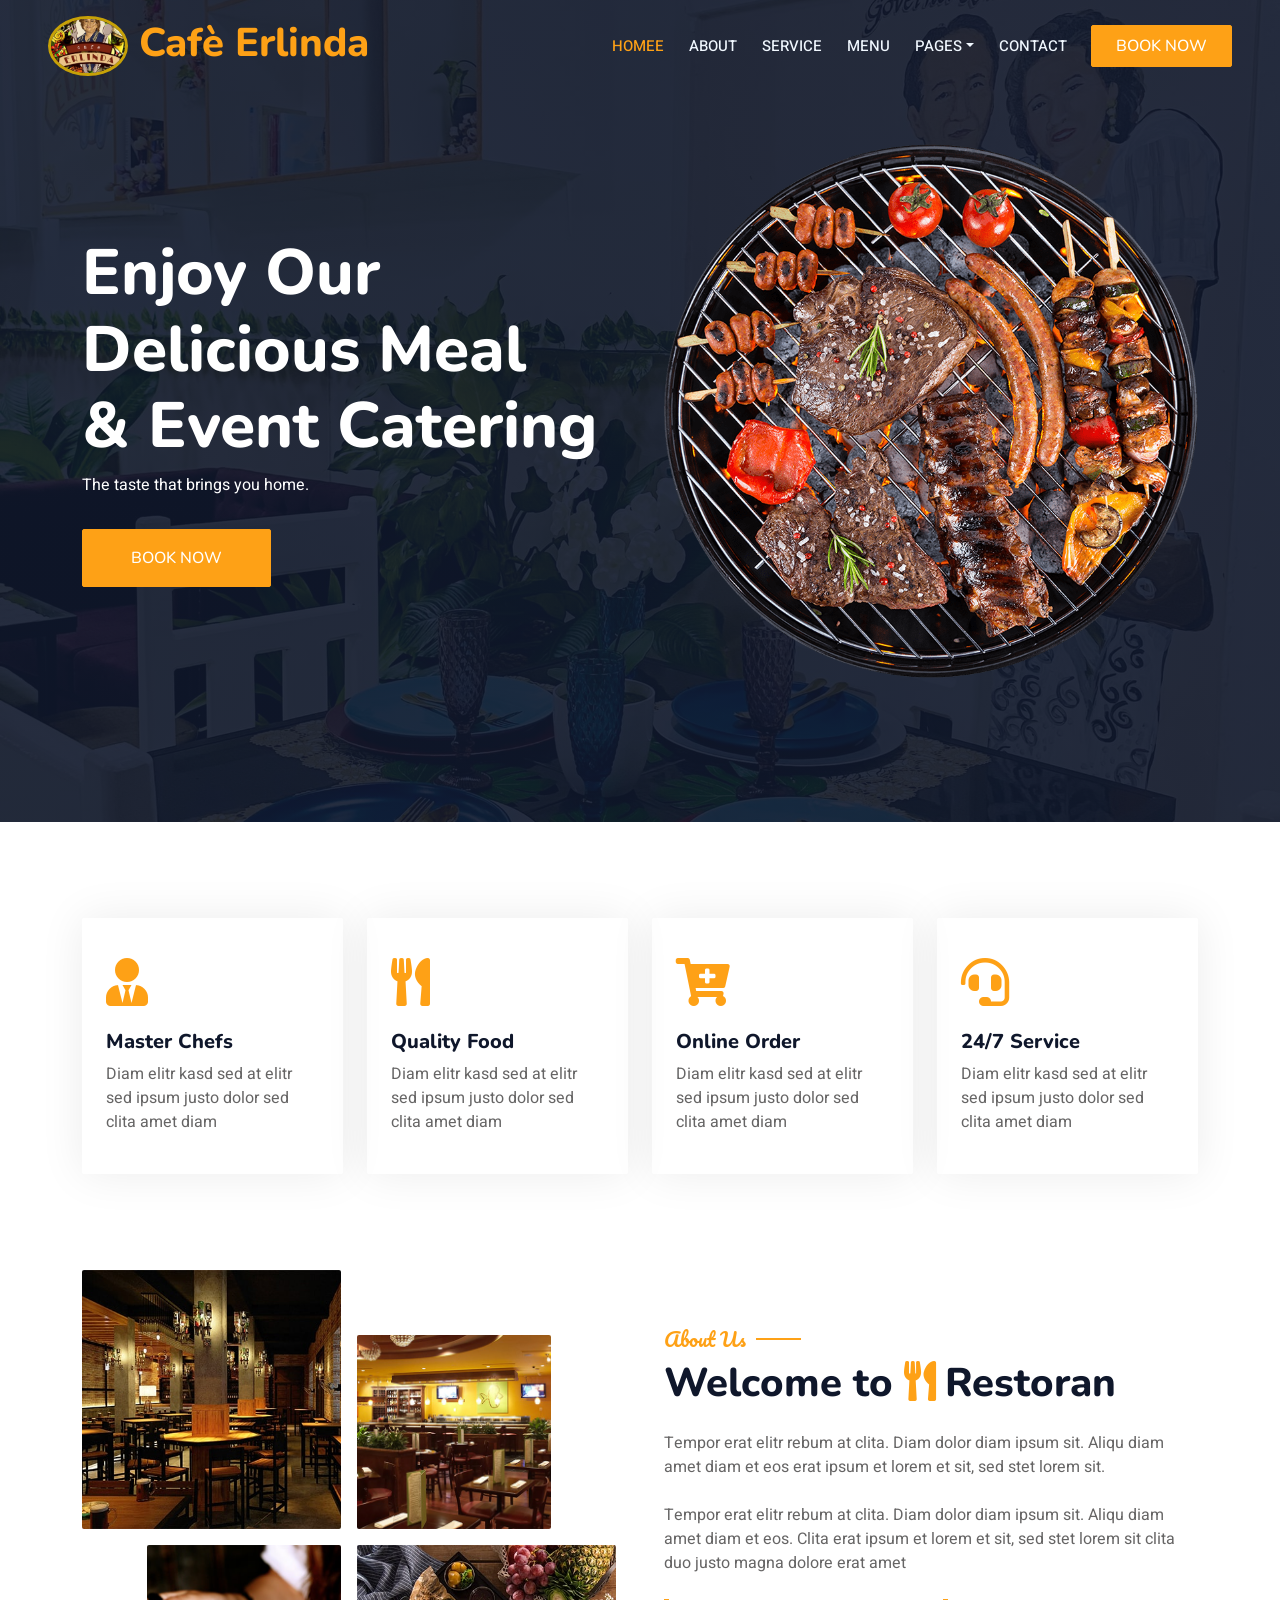
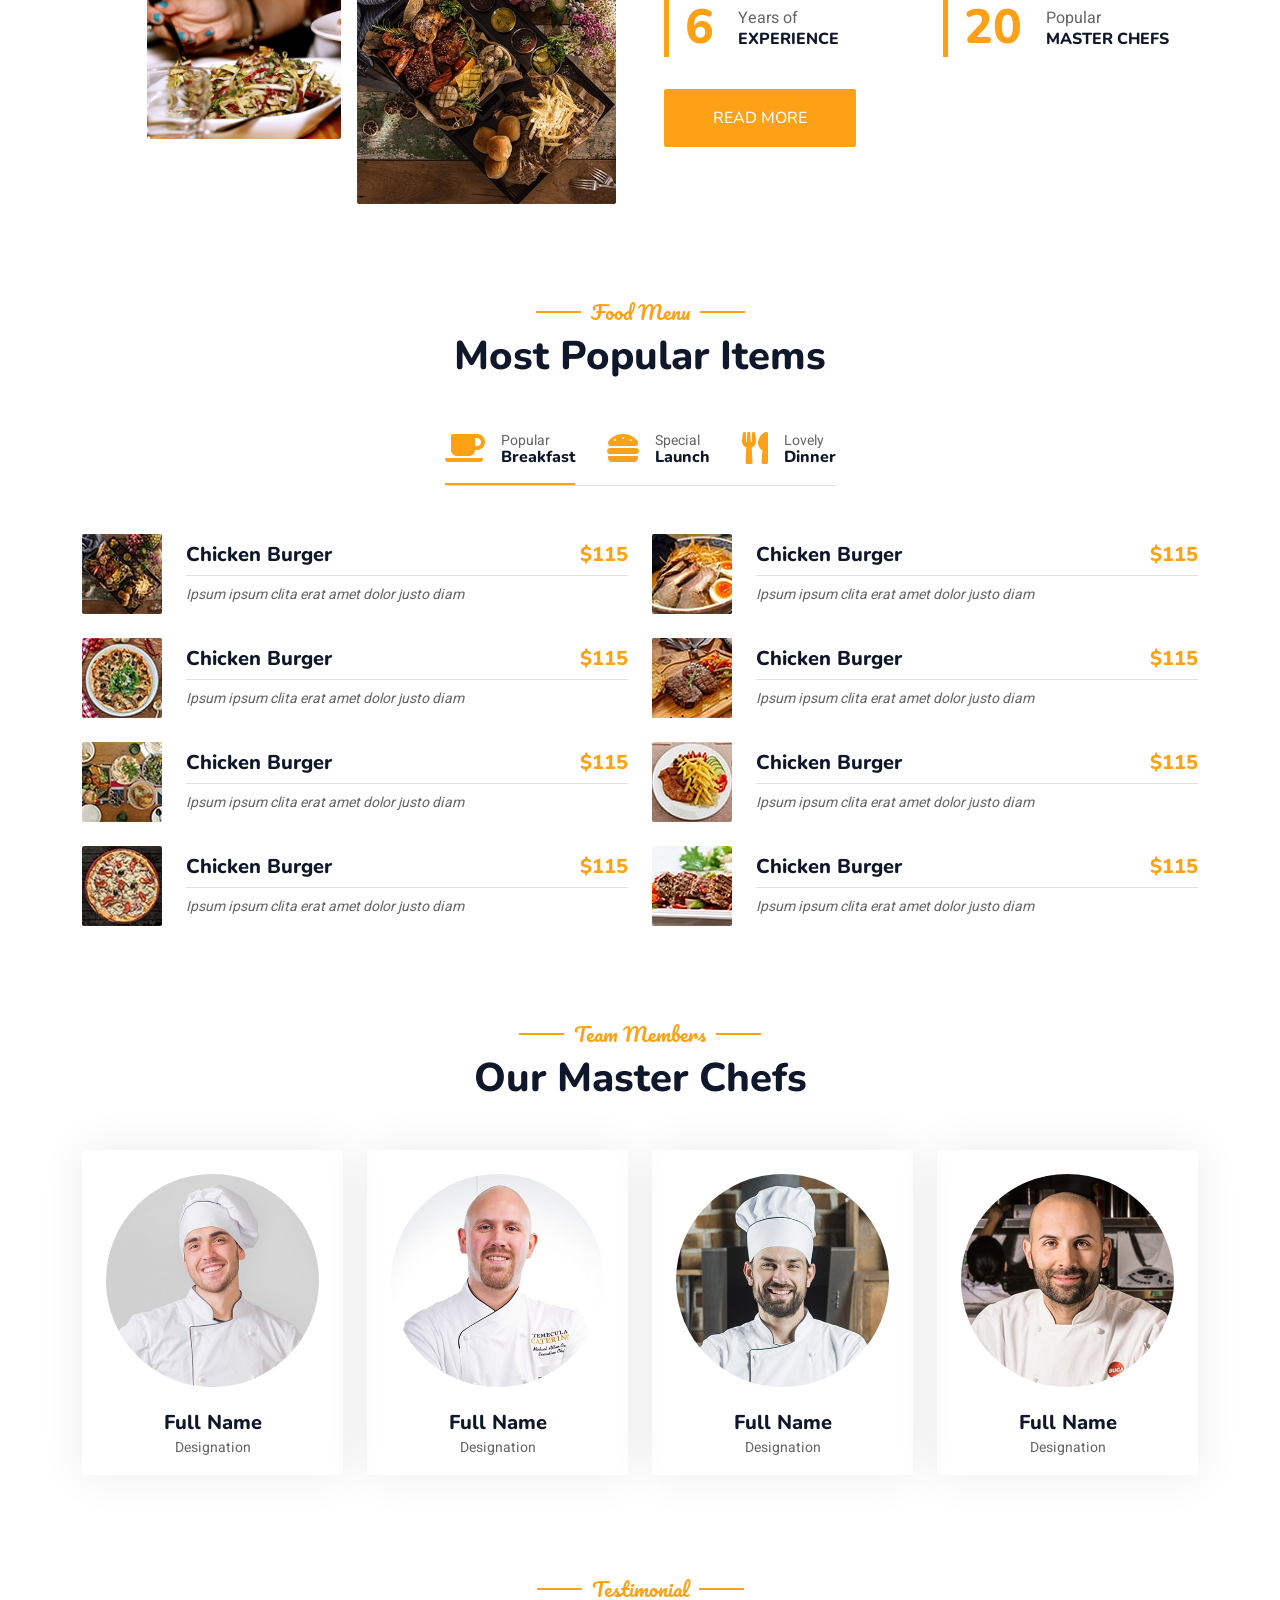
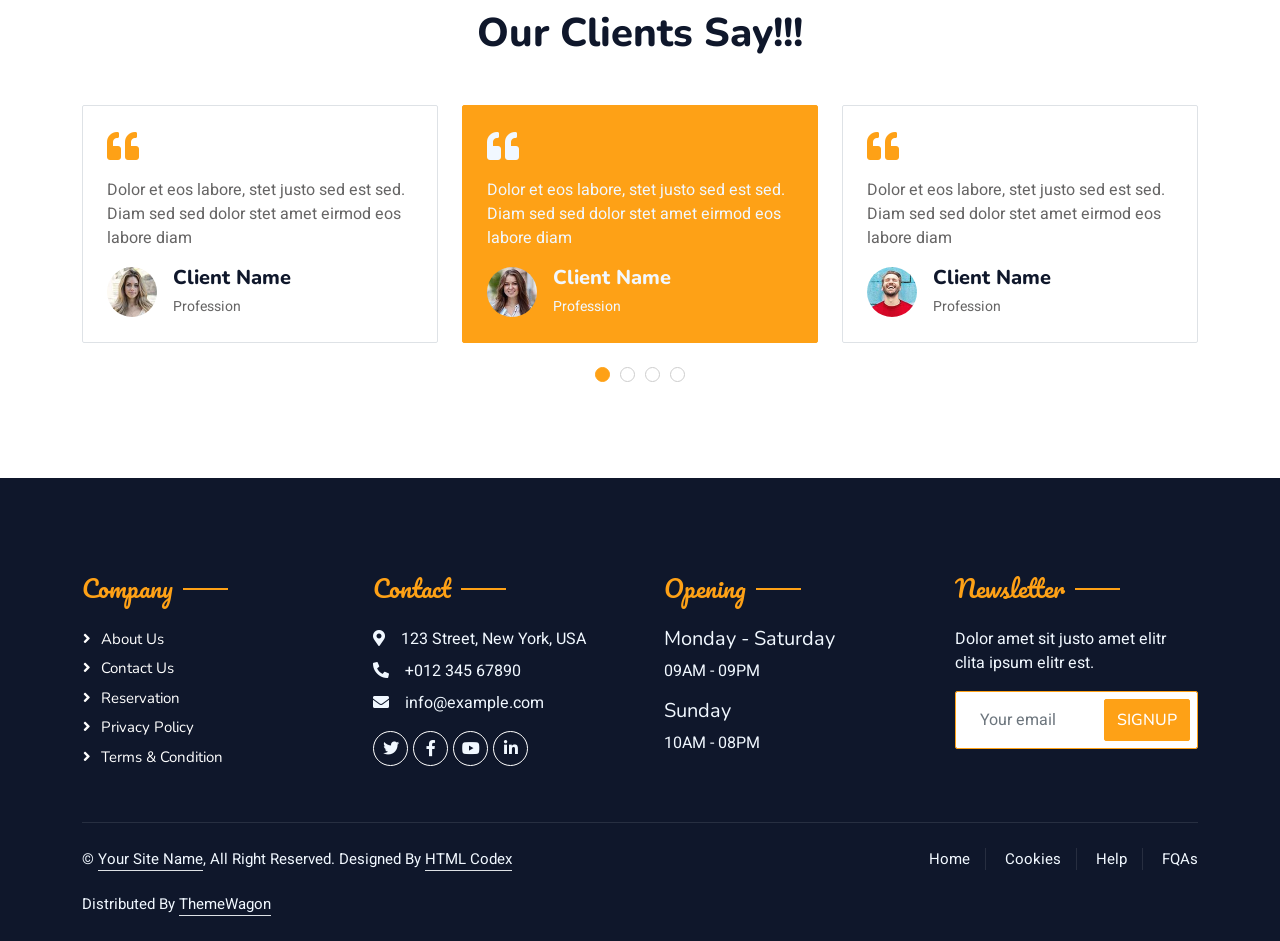
==== index.html @ 5788ca5b "Add files via upload" ====
<!DOCTYPE html>
<html lang="en">

<head>
    <meta charset="utf-8">
    <title>Restoran - Bootstrap Restaurant Template</title>
    <meta content="width=device-width, initial-scale=1.0" name="viewport">
    <meta content="" name="keywords">
    <meta content="" name="description">

    <!-- Favicon -->
    <link href="img/favicon.ico" rel="icon">

    <!-- Google Web Fonts -->
    <link rel="preconnect" href="https://fonts.googleapis.com">
    <link rel="preconnect" href="https://fonts.gstatic.com" crossorigin>
    <link href="https://fonts.googleapis.com/css2?family=Heebo:wght@400;500;600&family=Nunito:wght@600;700;800&family=Pacifico&display=swap" rel="stylesheet">

    <!-- Icon Font Stylesheet -->
    <link href="https://cdnjs.cloudflare.com/ajax/libs/font-awesome/5.10.0/css/all.min.css" rel="stylesheet">
    <link href="https://cdn.jsdelivr.net/npm/bootstrap-icons@1.4.1/font/bootstrap-icons.css" rel="stylesheet">

    <!-- Libraries Stylesheet -->
    <link href="lib/animate/animate.min.css" rel="stylesheet">
    <link href="lib/owlcarousel/assets/owl.carousel.min.css" rel="stylesheet">
    <link href="lib/tempusdominus/css/tempusdominus-bootstrap-4.min.css" rel="stylesheet" />

    <!-- Customized Bootstrap Stylesheet -->
    <link href="css/bootstrap.min.css" rel="stylesheet">

    <!-- Template Stylesheet -->
    <link href="css/style.css" rel="stylesheet">
</head>

<body>
    <div class="container-xxl bg-white p-0">
        <!-- Spinner Start -->
        <div id="spinner" class="show bg-white position-fixed translate-middle w-100 vh-100 top-50 start-50 d-flex align-items-center justify-content-center">
            <div class="spinner-border text-primary" style="width: 3rem; height: 3rem;" role="status">
                <span class="sr-only">Loading...</span>
            </div>
        </div>
        <!-- Spinner End -->


        <!-- Navbar & Hero Start -->
        <div class="container-xxl position-relative p-0">
            <nav class="navbar navbar-expand-lg navbar-dark bg-dark px-4 px-lg-5 py-3 py-lg-0">
                <a href="" class="navbar-brand p-0">
                  
                    <h1 class="text-primary m-0"><img src="img/cafe.jpg" alt="Logo" class="logoerlinda"> </i>Cafè Erlinda</h1>
                 
                </a>
                <button class="navbar-toggler" type="button" data-bs-toggle="collapse" data-bs-target="#navbarCollapse">
                    <span class="fa fa-bars"></span>
                </button>
                <div class="collapse navbar-collapse" id="navbarCollapse">
                    <div class="navbar-nav ms-auto py-0 pe-4">
                        <a href="index.html" class="nav-item nav-link active">Homee</a>
                        <a href="about.html" class="nav-item nav-link">About</a>
                        <a href="service.html" class="nav-item nav-link">Service</a>
                        <a href="menu.html" class="nav-item nav-link">Menu</a>
                        <div class="nav-item dropdown">
                            <a href="#" class="nav-link dropdown-toggle" data-bs-toggle="dropdown">Pages</a>
                            <div class="dropdown-menu m-0">
                                <a href="booking.html" class="dropdown-item">Booking</a>
                                <a href="team.html" class="dropdown-item">Our Team</a>
                                <a href="testimonial.html" class="dropdown-item">Testimonial</a>
                            </div>
                        </div>
                        <a href="contact.html" class="nav-item nav-link">Contact</a>
                    </div>
                    <a href="booking.html" class="btn btn-primary py-2 px-4">Book Now</a>
                </div>
            </nav>

            <div class="container-xxl py-5 bg-dark hero-header mb-5">
                <div class="container my-5 py-5">
                    <div class="row align-items-center g-5">
                        <div class="col-lg-6 text-center text-lg-start">
                            <h1 class="display-3 text-white animated slideInLeft">Enjoy Our<br>Delicious Meal<br>& Event Catering</h1>
                            <p class="text-white animated slideInLeft mb-4 pb-2">The taste that brings you home.</p>
                            <a href="booking.html" class="btn btn-primary py-sm-3 px-sm-5 me-3 animated slideInLeft">Book Now</a>
                        </div>
                        <div class="col-lg-6 text-center text-lg-end overflow-hidden">
                            <img class="img-fluid" src="img/hero.png" alt="">
                        </div>
                    </div>
                </div>
            </div>
        </div>
        <!-- Navbar & Hero End -->


        <!-- Service Start -->
        <div class="container-xxl py-5">
            <div class="container">
                <div class="row g-4">
                    <div class="col-lg-3 col-sm-6 wow fadeInUp" data-wow-delay="0.1s">
                        <div class="service-item rounded pt-3">
                            <div class="p-4">
                                <i class="fa fa-3x fa-user-tie text-primary mb-4"></i>
                                <h5>Master Chefs</h5>
                                <p>Diam elitr kasd sed at elitr sed ipsum justo dolor sed clita amet diam</p>
                            </div>
                        </div>
                    </div>
                    <div class="col-lg-3 col-sm-6 wow fadeInUp" data-wow-delay="0.3s">
                        <div class="service-item rounded pt-3">
                            <div class="p-4">
                                <i class="fa fa-3x fa-utensils text-primary mb-4"></i>
                                <h5>Quality Food</h5>
                                <p>Diam elitr kasd sed at elitr sed ipsum justo dolor sed clita amet diam</p>
                            </div>
                        </div>
                    </div>
                    <div class="col-lg-3 col-sm-6 wow fadeInUp" data-wow-delay="0.5s">
                        <div class="service-item rounded pt-3">
                            <div class="p-4">
                                <i class="fa fa-3x fa-cart-plus text-primary mb-4"></i>
                                <h5>Online Order</h5>
                                <p>Diam elitr kasd sed at elitr sed ipsum justo dolor sed clita amet diam</p>
                            </div>
                        </div>
                    </div>
                    <div class="col-lg-3 col-sm-6 wow fadeInUp" data-wow-delay="0.7s">
                        <div class="service-item rounded pt-3">
                            <div class="p-4">
                                <i class="fa fa-3x fa-headset text-primary mb-4"></i>
                                <h5>24/7 Service</h5>
                                <p>Diam elitr kasd sed at elitr sed ipsum justo dolor sed clita amet diam</p>
                            </div>
                        </div>
                    </div>
                </div>
            </div>
        </div>
        <!-- Service End -->


        <!-- About Start -->
        <div class="container-xxl py-5">
            <div class="container">
                <div class="row g-5 align-items-center">
                    <div class="col-lg-6">
                        <div class="row g-3">
                            <div class="col-6 text-start">
                                <img class="img-fluid rounded w-100 wow zoomIn" data-wow-delay="0.1s" src="img/about-1.jpg">
                            </div>
                            <div class="col-6 text-start">
                                <img class="img-fluid rounded w-75 wow zoomIn" data-wow-delay="0.3s" src="img/about-2.jpg" style="margin-top: 25%;">
                            </div>
                            <div class="col-6 text-end">
                                <img class="img-fluid rounded w-75 wow zoomIn" data-wow-delay="0.5s" src="img/about-3.jpg">
                            </div>
                            <div class="col-6 text-end">
                                <img class="img-fluid rounded w-100 wow zoomIn" data-wow-delay="0.7s" src="img/about-4.jpg">
                            </div>
                        </div>
                    </div>
                    <div class="col-lg-6">
                        <h5 class="section-title ff-secondary text-start text-primary fw-normal">About Us</h5>
                        <h1 class="mb-4">Welcome to <i class="fa fa-utensils text-primary me-2"></i>Restoran</h1>
                        <p class="mb-4">Tempor erat elitr rebum at clita. Diam dolor diam ipsum sit. Aliqu diam amet diam et eos erat ipsum et lorem et sit, sed stet lorem sit.</p>
                        <p class="mb-4">Tempor erat elitr rebum at clita. Diam dolor diam ipsum sit. Aliqu diam amet diam et eos. Clita erat ipsum et lorem et sit, sed stet lorem sit clita duo justo magna dolore erat amet</p>
                        <div class="row g-4 mb-4">
                            <div class="col-sm-6">
                                <div class="d-flex align-items-center border-start border-5 border-primary px-3">
                                    <h1 class="flex-shrink-0 display-5 text-primary mb-0" data-toggle="counter-up">15</h1>
                                    <div class="ps-4">
                                        <p class="mb-0">Years of</p>
                                        <h6 class="text-uppercase mb-0">Experience</h6>
                                    </div>
                                </div>
                            </div>
                            <div class="col-sm-6">
                                <div class="d-flex align-items-center border-start border-5 border-primary px-3">
                                    <h1 class="flex-shrink-0 display-5 text-primary mb-0" data-toggle="counter-up">50</h1>
                                    <div class="ps-4">
                                        <p class="mb-0">Popular</p>
                                        <h6 class="text-uppercase mb-0">Master Chefs</h6>
                                    </div>
                                </div>
                            </div>
                        </div>
                        <a class="btn btn-primary py-3 px-5 mt-2" href="">Read More</a>
                    </div>
                </div>
            </div>
        </div>
        <!-- About End -->


        <!-- Menu Start -->
        <div class="container-xxl py-5">
            <div class="container">
                <div class="text-center wow fadeInUp" data-wow-delay="0.1s">
                    <h5 class="section-title ff-secondary text-center text-primary fw-normal">Food Menu</h5>
                    <h1 class="mb-5">Most Popular Items</h1>
                </div>
                <div class="tab-class text-center wow fadeInUp" data-wow-delay="0.1s">
                    <ul class="nav nav-pills d-inline-flex justify-content-center border-bottom mb-5">
                        <li class="nav-item">
                            <a class="d-flex align-items-center text-start mx-3 ms-0 pb-3 active" data-bs-toggle="pill" href="#tab-1">
                                <i class="fa fa-coffee fa-2x text-primary"></i>
                                <div class="ps-3">
                                    <small class="text-body">Popular</small>
                                    <h6 class="mt-n1 mb-0">Breakfast</h6>
                                </div>
                            </a>
                        </li>
                        <li class="nav-item">
                            <a class="d-flex align-items-center text-start mx-3 pb-3" data-bs-toggle="pill" href="#tab-2">
                                <i class="fa fa-hamburger fa-2x text-primary"></i>
                                <div class="ps-3">
                                    <small class="text-body">Special</small>
                                    <h6 class="mt-n1 mb-0">Launch</h6>
                                </div>
                            </a>
                        </li>
                        <li class="nav-item">
                            <a class="d-flex align-items-center text-start mx-3 me-0 pb-3" data-bs-toggle="pill" href="#tab-3">
                                <i class="fa fa-utensils fa-2x text-primary"></i>
                                <div class="ps-3">
                                    <small class="text-body">Lovely</small>
                                    <h6 class="mt-n1 mb-0">Dinner</h6>
                                </div>
                            </a>
                        </li>
                    </ul>
                    <div class="tab-content">
                        <div id="tab-1" class="tab-pane fade show p-0 active">
                            <div class="row g-4">
                                <div class="col-lg-6">
                                    <div class="d-flex align-items-center">
                                        <img class="flex-shrink-0 img-fluid rounded" src="img/menu-1.jpg" alt="" style="width: 80px;">
                                        <div class="w-100 d-flex flex-column text-start ps-4">
                                            <h5 class="d-flex justify-content-between border-bottom pb-2">
                                                <span>Chicken Burger</span>
                                                <span class="text-primary">$115</span>
                                            </h5>
                                            <small class="fst-italic">Ipsum ipsum clita erat amet dolor justo diam</small>
                                        </div>
                                    </div>
                                </div>
                                <div class="col-lg-6">
                                    <div class="d-flex align-items-center">
                                        <img class="flex-shrink-0 img-fluid rounded" src="img/menu-2.jpg" alt="" style="width: 80px;">
                                        <div class="w-100 d-flex flex-column text-start ps-4">
                                            <h5 class="d-flex justify-content-between border-bottom pb-2">
                                                <span>Chicken Burger</span>
                                                <span class="text-primary">$115</span>
                                            </h5>
                                            <small class="fst-italic">Ipsum ipsum clita erat amet dolor justo diam</small>
                                        </div>
                                    </div>
                                </div>
                                <div class="col-lg-6">
                                    <div class="d-flex align-items-center">
                                        <img class="flex-shrink-0 img-fluid rounded" src="img/menu-3.jpg" alt="" style="width: 80px;">
                                        <div class="w-100 d-flex flex-column text-start ps-4">
                                            <h5 class="d-flex justify-content-between border-bottom pb-2">
                                                <span>Chicken Burger</span>
                                                <span class="text-primary">$115</span>
                                            </h5>
                                            <small class="fst-italic">Ipsum ipsum clita erat amet dolor justo diam</small>
                                        </div>
                                    </div>
                                </div>
                                <div class="col-lg-6">
                                    <div class="d-flex align-items-center">
                                        <img class="flex-shrink-0 img-fluid rounded" src="img/menu-4.jpg" alt="" style="width: 80px;">
                                        <div class="w-100 d-flex flex-column text-start ps-4">
                                            <h5 class="d-flex justify-content-between border-bottom pb-2">
                                                <span>Chicken Burger</span>
                                                <span class="text-primary">$115</span>
                                            </h5>
                                            <small class="fst-italic">Ipsum ipsum clita erat amet dolor justo diam</small>
                                        </div>
                                    </div>
                                </div>
                                <div class="col-lg-6">
                                    <div class="d-flex align-items-center">
                                        <img class="flex-shrink-0 img-fluid rounded" src="img/menu-5.jpg" alt="" style="width: 80px;">
                                        <div class="w-100 d-flex flex-column text-start ps-4">
                                            <h5 class="d-flex justify-content-between border-bottom pb-2">
                                                <span>Chicken Burger</span>
                                                <span class="text-primary">$115</span>
                                            </h5>
                                            <small class="fst-italic">Ipsum ipsum clita erat amet dolor justo diam</small>
                                        </div>
                                    </div>
                                </div>
                                <div class="col-lg-6">
                                    <div class="d-flex align-items-center">
                                        <img class="flex-shrink-0 img-fluid rounded" src="img/menu-6.jpg" alt="" style="width: 80px;">
                                        <div class="w-100 d-flex flex-column text-start ps-4">
                                            <h5 class="d-flex justify-content-between border-bottom pb-2">
                                                <span>Chicken Burger</span>
                                                <span class="text-primary">$115</span>
                                            </h5>
                                            <small class="fst-italic">Ipsum ipsum clita erat amet dolor justo diam</small>
                                        </div>
                                    </div>
                                </div>
                                <div class="col-lg-6">
                                    <div class="d-flex align-items-center">
                                        <img class="flex-shrink-0 img-fluid rounded" src="img/menu-7.jpg" alt="" style="width: 80px;">
                                        <div class="w-100 d-flex flex-column text-start ps-4">
                                            <h5 class="d-flex justify-content-between border-bottom pb-2">
                                                <span>Chicken Burger</span>
                                                <span class="text-primary">$115</span>
                                            </h5>
                                            <small class="fst-italic">Ipsum ipsum clita erat amet dolor justo diam</small>
                                        </div>
                                    </div>
                                </div>
                                <div class="col-lg-6">
                                    <div class="d-flex align-items-center">
                                        <img class="flex-shrink-0 img-fluid rounded" src="img/menu-8.jpg" alt="" style="width: 80px;">
                                        <div class="w-100 d-flex flex-column text-start ps-4">
                                            <h5 class="d-flex justify-content-between border-bottom pb-2">
                                                <span>Chicken Burger</span>
                                                <span class="text-primary">$115</span>
                                            </h5>
                                            <small class="fst-italic">Ipsum ipsum clita erat amet dolor justo diam</small>
                                        </div>
                                    </div>
                                </div>
                            </div>
                        </div>
                        <div id="tab-2" class="tab-pane fade show p-0">
                            <div class="row g-4">
                                <div class="col-lg-6">
                                    <div class="d-flex align-items-center">
                                        <img class="flex-shrink-0 img-fluid rounded" src="img/menu-1.jpg" alt="" style="width: 80px;">
                                        <div class="w-100 d-flex flex-column text-start ps-4">
                                            <h5 class="d-flex justify-content-between border-bottom pb-2">
                                                <span>Chicken Burger</span>
                                                <span class="text-primary">$115</span>
                                            </h5>
                                            <small class="fst-italic">Ipsum ipsum clita erat amet dolor justo diam</small>
                                        </div>
                                    </div>
                                </div>
                                <div class="col-lg-6">
                                    <div class="d-flex align-items-center">
                                        <img class="flex-shrink-0 img-fluid rounded" src="img/menu-2.jpg" alt="" style="width: 80px;">
                                        <div class="w-100 d-flex flex-column text-start ps-4">
                                            <h5 class="d-flex justify-content-between border-bottom pb-2">
                                                <span>Chicken Burger</span>
                                                <span class="text-primary">$115</span>
                                            </h5>
                                            <small class="fst-italic">Ipsum ipsum clita erat amet dolor justo diam</small>
                                        </div>
                                    </div>
                                </div>
                                <div class="col-lg-6">
                                    <div class="d-flex align-items-center">
                                        <img class="flex-shrink-0 img-fluid rounded" src="img/menu-3.jpg" alt="" style="width: 80px;">
                                        <div class="w-100 d-flex flex-column text-start ps-4">
                                            <h5 class="d-flex justify-content-between border-bottom pb-2">
                                                <span>Chicken Burger</span>
                                                <span class="text-primary">$115</span>
                                            </h5>
                                            <small class="fst-italic">Ipsum ipsum clita erat amet dolor justo diam</small>
                                        </div>
                                    </div>
                                </div>
                                <div class="col-lg-6">
                                    <div class="d-flex align-items-center">
                                        <img class="flex-shrink-0 img-fluid rounded" src="img/menu-4.jpg" alt="" style="width: 80px;">
                                        <div class="w-100 d-flex flex-column text-start ps-4">
                                            <h5 class="d-flex justify-content-between border-bottom pb-2">
                                                <span>Chicken Burger</span>
                                                <span class="text-primary">$115</span>
                                            </h5>
                                            <small class="fst-italic">Ipsum ipsum clita erat amet dolor justo diam</small>
                                        </div>
                                    </div>
                                </div>
                                <div class="col-lg-6">
                                    <div class="d-flex align-items-center">
                                        <img class="flex-shrink-0 img-fluid rounded" src="img/menu-5.jpg" alt="" style="width: 80px;">
                                        <div class="w-100 d-flex flex-column text-start ps-4">
                                            <h5 class="d-flex justify-content-between border-bottom pb-2">
                                                <span>Chicken Burger</span>
                                                <span class="text-primary">$115</span>
                                            </h5>
                                            <small class="fst-italic">Ipsum ipsum clita erat amet dolor justo diam</small>
                                        </div>
                                    </div>
                                </div>
                                <div class="col-lg-6">
                                    <div class="d-flex align-items-center">
                                        <img class="flex-shrink-0 img-fluid rounded" src="img/menu-6.jpg" alt="" style="width: 80px;">
                                        <div class="w-100 d-flex flex-column text-start ps-4">
                                            <h5 class="d-flex justify-content-between border-bottom pb-2">
                                                <span>Chicken Burger</span>
                                                <span class="text-primary">$115</span>
                                            </h5>
                                            <small class="fst-italic">Ipsum ipsum clita erat amet dolor justo diam</small>
                                        </div>
                                    </div>
                                </div>
                                <div class="col-lg-6">
                                    <div class="d-flex align-items-center">
                                        <img class="flex-shrink-0 img-fluid rounded" src="img/menu-7.jpg" alt="" style="width: 80px;">
                                        <div class="w-100 d-flex flex-column text-start ps-4">
                                            <h5 class="d-flex justify-content-between border-bottom pb-2">
                                                <span>Chicken Burger</span>
                                                <span class="text-primary">$115</span>
                                            </h5>
                                            <small class="fst-italic">Ipsum ipsum clita erat amet dolor justo diam</small>
                                        </div>
                                    </div>
                                </div>
                                <div class="col-lg-6">
                                    <div class="d-flex align-items-center">
                                        <img class="flex-shrink-0 img-fluid rounded" src="img/menu-8.jpg" alt="" style="width: 80px;">
                                        <div class="w-100 d-flex flex-column text-start ps-4">
                                            <h5 class="d-flex justify-content-between border-bottom pb-2">
                                                <span>Chicken Burger</span>
                                                <span class="text-primary">$115</span>
                                            </h5>
                                            <small class="fst-italic">Ipsum ipsum clita erat amet dolor justo diam</small>
                                        </div>
                                    </div>
                                </div>
                            </div>
                        </div>
                        <div id="tab-3" class="tab-pane fade show p-0">
                            <div class="row g-4">
                                <div class="col-lg-6">
                                    <div class="d-flex align-items-center">
                                        <img class="flex-shrink-0 img-fluid rounded" src="img/menu-1.jpg" alt="" style="width: 80px;">
                                        <div class="w-100 d-flex flex-column text-start ps-4">
                                            <h5 class="d-flex justify-content-between border-bottom pb-2">
                                                <span>Chicken Burger</span>
                                                <span class="text-primary">$115</span>
                                            </h5>
                                            <small class="fst-italic">Ipsum ipsum clita erat amet dolor justo diam</small>
                                        </div>
                                    </div>
                                </div>
                                <div class="col-lg-6">
                                    <div class="d-flex align-items-center">
                                        <img class="flex-shrink-0 img-fluid rounded" src="img/menu-2.jpg" alt="" style="width: 80px;">
                                        <div class="w-100 d-flex flex-column text-start ps-4">
                                            <h5 class="d-flex justify-content-between border-bottom pb-2">
                                                <span>Chicken Burger</span>
                                                <span class="text-primary">$115</span>
                                            </h5>
                                            <small class="fst-italic">Ipsum ipsum clita erat amet dolor justo diam</small>
                                        </div>
                                    </div>
                                </div>
                                <div class="col-lg-6">
                                    <div class="d-flex align-items-center">
                                        <img class="flex-shrink-0 img-fluid rounded" src="img/menu-3.jpg" alt="" style="width: 80px;">
                                        <div class="w-100 d-flex flex-column text-start ps-4">
                                            <h5 class="d-flex justify-content-between border-bottom pb-2">
                                                <span>Chicken Burger</span>
                                                <span class="text-primary">$115</span>
                                            </h5>
                                            <small class="fst-italic">Ipsum ipsum clita erat amet dolor justo diam</small>
                                        </div>
                                    </div>
                                </div>
                                <div class="col-lg-6">
                                    <div class="d-flex align-items-center">
                                        <img class="flex-shrink-0 img-fluid rounded" src="img/menu-4.jpg" alt="" style="width: 80px;">
                                        <div class="w-100 d-flex flex-column text-start ps-4">
                                            <h5 class="d-flex justify-content-between border-bottom pb-2">
                                                <span>Chicken Burger</span>
                                                <span class="text-primary">$115</span>
                                            </h5>
                                            <small class="fst-italic">Ipsum ipsum clita erat amet dolor justo diam</small>
                                        </div>
                                    </div>
                                </div>
                                <div class="col-lg-6">
                                    <div class="d-flex align-items-center">
                                        <img class="flex-shrink-0 img-fluid rounded" src="img/menu-5.jpg" alt="" style="width: 80px;">
                                        <div class="w-100 d-flex flex-column text-start ps-4">
                                            <h5 class="d-flex justify-content-between border-bottom pb-2">
                                                <span>Chicken Burger</span>
                                                <span class="text-primary">$115</span>
                                            </h5>
                                            <small class="fst-italic">Ipsum ipsum clita erat amet dolor justo diam</small>
                                        </div>
                                    </div>
                                </div>
                                <div class="col-lg-6">
                                    <div class="d-flex align-items-center">
                                        <img class="flex-shrink-0 img-fluid rounded" src="img/menu-6.jpg" alt="" style="width: 80px;">
                                        <div class="w-100 d-flex flex-column text-start ps-4">
                                            <h5 class="d-flex justify-content-between border-bottom pb-2">
                                                <span>Chicken Burger</span>
                                                <span class="text-primary">$115</span>
                                            </h5>
                                            <small class="fst-italic">Ipsum ipsum clita erat amet dolor justo diam</small>
                                        </div>
                                    </div>
                                </div>
                                <div class="col-lg-6">
                                    <div class="d-flex align-items-center">
                                        <img class="flex-shrink-0 img-fluid rounded" src="img/menu-7.jpg" alt="" style="width: 80px;">
                                        <div class="w-100 d-flex flex-column text-start ps-4">
                                            <h5 class="d-flex justify-content-between border-bottom pb-2">
                                                <span>Chicken Burger</span>
                                                <span class="text-primary">$115</span>
                                            </h5>
                                            <small class="fst-italic">Ipsum ipsum clita erat amet dolor justo diam</small>
                                        </div>
                                    </div>
                                </div>
                                <div class="col-lg-6">
                                    <div class="d-flex align-items-center">
                                        <img class="flex-shrink-0 img-fluid rounded" src="img/menu-8.jpg" alt="" style="width: 80px;">
                                        <div class="w-100 d-flex flex-column text-start ps-4">
                                            <h5 class="d-flex justify-content-between border-bottom pb-2">
                                                <span>Chicken Burger</span>
                                                <span class="text-primary">$115</span>
                                            </h5>
                                            <small class="fst-italic">Ipsum ipsum clita erat amet dolor justo diam</small>
                                        </div>
                                    </div>
                                </div>
                            </div>
                        </div>
                    </div>
                </div>
            </div>
        </div>
        <!-- Menu End -->


        <!-- 
        <div class="container-xxl py-5 px-0 wow fadeInUp" data-wow-delay="0.1s">
            <div class="row g-0">
                <div class="col-md-6">
                    <div class="video">
                        <button type="button" class="btn-play" data-bs-toggle="modal" data-src="https://www.youtube.com/embed/DWRcNpR6Kdc" data-bs-target="#videoModal">
                            <span></span>
                        </button>
                    </div>
                </div>
                <div class="col-md-6 bg-dark d-flex align-items-center">
                    <div class="p-5 wow fadeInUp" data-wow-delay="0.2s">
                        <h5 class="section-title ff-secondary text-start text-primary fw-normal">Reservation</h5>
                        <h1 class="text-white mb-4">Book A Table Online</h1>
                        <form>
                            <div class="row g-3">
                                <div class="col-md-6">
                                    <div class="form-floating">
                                        <input type="text" class="form-control" id="name" placeholder="Your Name">
                                        <label for="name">Your Name</label>
                                    </div>
                                </div>
                                <div class="col-md-6">
                                    <div class="form-floating">
                                        <input type="email" class="form-control" id="email" placeholder="Your Email">
                                        <label for="email">Your Email</label>
                                    </div>
                                </div>
                                <div class="col-md-6">
                                    <div class="form-floating date" id="date3" data-target-input="nearest">
                                        <input type="text" class="form-control datetimepicker-input" id="datetime" placeholder="Date & Time" data-target="#date3" data-toggle="datetimepicker" />
                                        <label for="datetime">Date & Time</label>
                                    </div>
                                </div>
                                <div class="col-md-6">
                                    <div class="form-floating">
                                        <select class="form-select" id="select1">
                                          <option value="1">People 1</option>
                                          <option value="2">People 2</option>
                                          <option value="3">People 3</option>
                                        </select>
                                        <label for="select1">No Of People</label>
                                      </div>
                                </div>
                                <div class="col-12">
                                    <div class="form-floating">
                                        <textarea class="form-control" placeholder="Special Request" id="message" style="height: 100px"></textarea>
                                        <label for="message">Special Request</label>
                                    </div>
                                </div>
                                <div class="col-12">
                                    <button class="btn btn-primary w-100 py-3" type="submit">Book Now</button>
                                </div>
                            </div>
                        </form>
                    </div>
                </div>
            </div>
        </div>

        <div class="modal fade" id="videoModal" tabindex="-1" aria-labelledby="exampleModalLabel" aria-hidden="true">
            <div class="modal-dialog">
                <div class="modal-content rounded-0">
                    <div class="modal-header">
                        <h5 class="modal-title" id="exampleModalLabel">Youtube Video</h5>
                        <button type="button" class="btn-close" data-bs-dismiss="modal" aria-label="Close"></button>
                    </div>
                    <div class="modal-body">
                        
                        <div class="ratio ratio-16x9">
                            <iframe class="embed-responsive-item" src="" id="video" allowfullscreen allowscriptaccess="always"
                                allow="autoplay"></iframe>
                        </div>
                    </div>
                </div>
            </div>
        </div>
      -->


        <!-- Team Start -->
        <div class="container-xxl pt-5 pb-3">
            <div class="container">
                <div class="text-center wow fadeInUp" data-wow-delay="0.1s">
                    <h5 class="section-title ff-secondary text-center text-primary fw-normal">Team Members</h5>
                    <h1 class="mb-5">Our Master Chefs</h1>
                </div>
                <div class="row g-4">
                    <div class="col-lg-3 col-md-6 wow fadeInUp" data-wow-delay="0.1s">
                        <div class="team-item text-center rounded overflow-hidden">
                            <div class="rounded-circle overflow-hidden m-4">
                                <img class="img-fluid" src="img/team-1.jpg" alt="">
                            </div>
                            <h5 class="mb-0">Full Name</h5>
                            <small>Designation</small>
                            <div class="d-flex justify-content-center mt-3">
                                <a class="btn btn-square btn-primary mx-1" href=""><i class="fab fa-facebook-f"></i></a>
                                <a class="btn btn-square btn-primary mx-1" href=""><i class="fab fa-twitter"></i></a>
                                <a class="btn btn-square btn-primary mx-1" href=""><i class="fab fa-instagram"></i></a>
                            </div>
                        </div>
                    </div>
                    <div class="col-lg-3 col-md-6 wow fadeInUp" data-wow-delay="0.3s">
                        <div class="team-item text-center rounded overflow-hidden">
                            <div class="rounded-circle overflow-hidden m-4">
                                <img class="img-fluid" src="img/team-2.jpg" alt="">
                            </div>
                            <h5 class="mb-0">Full Name</h5>
                            <small>Designation</small>
                            <div class="d-flex justify-content-center mt-3">
                                <a class="btn btn-square btn-primary mx-1" href=""><i class="fab fa-facebook-f"></i></a>
                                <a class="btn btn-square btn-primary mx-1" href=""><i class="fab fa-twitter"></i></a>
                                <a class="btn btn-square btn-primary mx-1" href=""><i class="fab fa-instagram"></i></a>
                            </div>
                        </div>
                    </div>
                    <div class="col-lg-3 col-md-6 wow fadeInUp" data-wow-delay="0.5s">
                        <div class="team-item text-center rounded overflow-hidden">
                            <div class="rounded-circle overflow-hidden m-4">
                                <img class="img-fluid" src="img/team-3.jpg" alt="">
                            </div>
                            <h5 class="mb-0">Full Name</h5>
                            <small>Designation</small>
                            <div class="d-flex justify-content-center mt-3">
                                <a class="btn btn-square btn-primary mx-1" href=""><i class="fab fa-facebook-f"></i></a>
                                <a class="btn btn-square btn-primary mx-1" href=""><i class="fab fa-twitter"></i></a>
                                <a class="btn btn-square btn-primary mx-1" href=""><i class="fab fa-instagram"></i></a>
                            </div>
                        </div>
                    </div>
                    <div class="col-lg-3 col-md-6 wow fadeInUp" data-wow-delay="0.7s">
                        <div class="team-item text-center rounded overflow-hidden">
                            <div class="rounded-circle overflow-hidden m-4">
                                <img class="img-fluid" src="img/team-4.jpg" alt="">
                            </div>
                            <h5 class="mb-0">Full Name</h5>
                            <small>Designation</small>
                            <div class="d-flex justify-content-center mt-3">
                                <a class="btn btn-square btn-primary mx-1" href=""><i class="fab fa-facebook-f"></i></a>
                                <a class="btn btn-square btn-primary mx-1" href=""><i class="fab fa-twitter"></i></a>
                                <a class="btn btn-square btn-primary mx-1" href=""><i class="fab fa-instagram"></i></a>
                            </div>
                        </div>
                    </div>
                </div>
            </div>
        </div>
        <!-- Team End -->


        <!-- Testimonial Start -->
        <div class="container-xxl py-5 wow fadeInUp" data-wow-delay="0.1s">
            <div class="container">
                <div class="text-center">
                    <h5 class="section-title ff-secondary text-center text-primary fw-normal">Testimonial</h5>
                    <h1 class="mb-5">Our Clients Say!!!</h1>
                </div>
                <div class="owl-carousel testimonial-carousel">
                    <div class="testimonial-item bg-transparent border rounded p-4">
                        <i class="fa fa-quote-left fa-2x text-primary mb-3"></i>
                        <p>Dolor et eos labore, stet justo sed est sed. Diam sed sed dolor stet amet eirmod eos labore diam</p>
                        <div class="d-flex align-items-center">
                            <img class="img-fluid flex-shrink-0 rounded-circle" src="img/testimonial-1.jpg" style="width: 50px; height: 50px;">
                            <div class="ps-3">
                                <h5 class="mb-1">Client Name</h5>
                                <small>Profession</small>
                            </div>
                        </div>
                    </div>
                    <div class="testimonial-item bg-transparent border rounded p-4">
                        <i class="fa fa-quote-left fa-2x text-primary mb-3"></i>
                        <p>Dolor et eos labore, stet justo sed est sed. Diam sed sed dolor stet amet eirmod eos labore diam</p>
                        <div class="d-flex align-items-center">
                            <img class="img-fluid flex-shrink-0 rounded-circle" src="img/testimonial-2.jpg" style="width: 50px; height: 50px;">
                            <div class="ps-3">
                                <h5 class="mb-1">Client Name</h5>
                                <small>Profession</small>
                            </div>
                        </div>
                    </div>
                    <div class="testimonial-item bg-transparent border rounded p-4">
                        <i class="fa fa-quote-left fa-2x text-primary mb-3"></i>
                        <p>Dolor et eos labore, stet justo sed est sed. Diam sed sed dolor stet amet eirmod eos labore diam</p>
                        <div class="d-flex align-items-center">
                            <img class="img-fluid flex-shrink-0 rounded-circle" src="img/testimonial-3.jpg" style="width: 50px; height: 50px;">
                            <div class="ps-3">
                                <h5 class="mb-1">Client Name</h5>
                                <small>Profession</small>
                            </div>
                        </div>
                    </div>
                    <div class="testimonial-item bg-transparent border rounded p-4">
                        <i class="fa fa-quote-left fa-2x text-primary mb-3"></i>
                        <p>Dolor et eos labore, stet justo sed est sed. Diam sed sed dolor stet amet eirmod eos labore diam</p>
                        <div class="d-flex align-items-center">
                            <img class="img-fluid flex-shrink-0 rounded-circle" src="img/testimonial-4.jpg" style="width: 50px; height: 50px;">
                            <div class="ps-3">
                                <h5 class="mb-1">Client Name</h5>
                                <small>Profession</small>
                            </div>
                        </div>
                    </div>
                </div>
            </div>
        </div>
        <!-- Testimonial End -->
        

        <!-- Footer Start -->
        <div class="container-fluid bg-dark text-light footer pt-5 mt-5 wow fadeIn" data-wow-delay="0.1s">
            <div class="container py-5">
                <div class="row g-5">
                    <div class="col-lg-3 col-md-6">
                        <h4 class="section-title ff-secondary text-start text-primary fw-normal mb-4">Company</h4>
                        <a class="btn btn-link" href="">About Us</a>
                        <a class="btn btn-link" href="">Contact Us</a>
                        <a class="btn btn-link" href="">Reservation</a>
                        <a class="btn btn-link" href="">Privacy Policy</a>
                        <a class="btn btn-link" href="">Terms & Condition</a>
                    </div>
                    <div class="col-lg-3 col-md-6">
                        <h4 class="section-title ff-secondary text-start text-primary fw-normal mb-4">Contact</h4>
                        <p class="mb-2"><i class="fa fa-map-marker-alt me-3"></i>123 Street, New York, USA</p>
                        <p class="mb-2"><i class="fa fa-phone-alt me-3"></i>+012 345 67890</p>
                        <p class="mb-2"><i class="fa fa-envelope me-3"></i>info@example.com</p>
                        <div class="d-flex pt-2">
                            <a class="btn btn-outline-light btn-social" href=""><i class="fab fa-twitter"></i></a>
                            <a class="btn btn-outline-light btn-social" href=""><i class="fab fa-facebook-f"></i></a>
                            <a class="btn btn-outline-light btn-social" href=""><i class="fab fa-youtube"></i></a>
                            <a class="btn btn-outline-light btn-social" href=""><i class="fab fa-linkedin-in"></i></a>
                        </div>
                    </div>
                    <div class="col-lg-3 col-md-6">
                        <h4 class="section-title ff-secondary text-start text-primary fw-normal mb-4">Opening</h4>
                        <h5 class="text-light fw-normal">Monday - Saturday</h5>
                        <p>09AM - 09PM</p>
                        <h5 class="text-light fw-normal">Sunday</h5>
                        <p>10AM - 08PM</p>
                    </div>
                    <div class="col-lg-3 col-md-6">
                        <h4 class="section-title ff-secondary text-start text-primary fw-normal mb-4">Newsletter</h4>
                        <p>Dolor amet sit justo amet elitr clita ipsum elitr est.</p>
                        <div class="position-relative mx-auto" style="max-width: 400px;">
                            <input class="form-control border-primary w-100 py-3 ps-4 pe-5" type="text" placeholder="Your email">
                            <button type="button" class="btn btn-primary py-2 position-absolute top-0 end-0 mt-2 me-2">SignUp</button>
                        </div>
                    </div>
                </div>
            </div>
            <div class="container">
                <div class="copyright">
                    <div class="row">
                        <div class="col-md-6 text-center text-md-start mb-3 mb-md-0">
                            &copy; <a class="border-bottom" href="#">Your Site Name</a>, All Right Reserved. 
							
							<!--/*** This template is free as long as you keep the footer author’s credit link/attribution link/backlink. If you'd like to use the template without the footer author’s credit link/attribution link/backlink, you can purchase the Credit Removal License from "https://htmlcodex.com/credit-removal". Thank you for your support. ***/-->
							Designed By <a class="border-bottom" href="https://htmlcodex.com">HTML Codex</a><br><br>
                            Distributed By <a class="border-bottom" href="https://themewagon.com" target="_blank">ThemeWagon</a>
                        </div>
                        <div class="col-md-6 text-center text-md-end">
                            <div class="footer-menu">
                                <a href="">Home</a>
                                <a href="">Cookies</a>
                                <a href="">Help</a>
                                <a href="">FQAs</a>
                            </div>
                        </div>
                    </div>
                </div>
            </div>
        </div>
        <!-- Footer End -->


        <!-- Back to Top -->
        <a href="#" class="btn btn-lg btn-primary btn-lg-square back-to-top"><i class="bi bi-arrow-up"></i></a>
    </div>

    <!-- JavaScript Libraries -->
    <script src="https://code.jquery.com/jquery-3.4.1.min.js"></script>
    <script src="https://cdn.jsdelivr.net/npm/bootstrap@5.0.0/dist/js/bootstrap.bundle.min.js"></script>
    <script src="lib/wow/wow.min.js"></script>
    <script src="lib/easing/easing.min.js"></script>
    <script src="lib/waypoints/waypoints.min.js"></script>
    <script src="lib/counterup/counterup.min.js"></script>
    <script src="lib/owlcarousel/owl.carousel.min.js"></script>
    <script src="lib/tempusdominus/js/moment.min.js"></script>
    <script src="lib/tempusdominus/js/moment-timezone.min.js"></script>
    <script src="lib/tempusdominus/js/tempusdominus-bootstrap-4.min.js"></script>

    <!-- Template Javascript -->
    <script src="js/main.js"></script>
</body>

</html>
---- css/style.css ----
/********** Template CSS **********/
:root {
    --primary: #FEA116;
    --light: #F1F8FF;
    --dark: #0F172B;
}
.logoerlinda {
  width: 80px;
  height: 80px;
  border-radius: 50%;
  object-fit: cover;
  object-position: center;
  border: 3px solid rgb(199, 161, 7);
}

.ff-secondary {
    font-family: 'Pacifico', cursive;
}

.fw-medium {
    font-weight: 600 !important;
}

.fw-semi-bold {
    font-weight: 700 !important;
}

.back-to-top {
    position: fixed;
    display: none;
    right: 45px;
    bottom: 45px;
    z-index: 99;
}


/*** Spinner ***/
#spinner {
    opacity: 0;
    visibility: hidden;
    transition: opacity .5s ease-out, visibility 0s linear .5s;
    z-index: 99999;
}

#spinner.show {
    transition: opacity .5s ease-out, visibility 0s linear 0s;
    visibility: visible;
    opacity: 1;
}


/*** Button ***/
.btn {
    font-family: 'Nunito', sans-serif;
    font-weight: 500;
    text-transform: uppercase;
    transition: .5s;
}

.btn.btn-primary,
.btn.btn-secondary {
    color: #FFFFFF;
}

.btn-square {
    width: 38px;
    height: 38px;
}

.btn-sm-square {
    width: 32px;
    height: 32px;
}

.btn-lg-square {
    width: 48px;
    height: 48px;
}

.btn-square,
.btn-sm-square,
.btn-lg-square {
    padding: 0;
    display: flex;
    align-items: center;
    justify-content: center;
    font-weight: normal;
    border-radius: 2px;
}


/*** Navbar ***/
.navbar-dark .navbar-nav .nav-link {
    position: relative;
    margin-left: 25px;
    padding: 35px 0;
    font-size: 15px;
    color: var(--light) !important;
    text-transform: uppercase;
    font-weight: 500;
    outline: none;
    transition: .5s;
}

.sticky-top.navbar-dark .navbar-nav .nav-link {
    padding: 20px 0;
}

.navbar-dark .navbar-nav .nav-link:hover,
.navbar-dark .navbar-nav .nav-link.active {
    color: var(--primary) !important;
}

.navbar-dark .navbar-brand img {
    max-height: 60px;
    transition: .5s;
}

.sticky-top.navbar-dark .navbar-brand img {
    max-height: 45px;
}

@media (max-width: 991.98px) {
    .sticky-top.navbar-dark {
        position: relative;
    }

    .navbar-dark .navbar-collapse {
        margin-top: 15px;
        border-top: 1px solid rgba(255, 255, 255, .1)
    }

    .navbar-dark .navbar-nav .nav-link,
    .sticky-top.navbar-dark .navbar-nav .nav-link {
        padding: 10px 0;
        margin-left: 0;
    }

    .navbar-dark .navbar-brand img {
        max-height: 45px;
    }
}

@media (min-width: 992px) {
    .navbar-dark {
        position: absolute;
        width: 100%;
        top: 0;
        left: 0;
        z-index: 999;
        background: transparent !important;
    }
    
    .sticky-top.navbar-dark {
        position: fixed;
        background: var(--dark) !important;
    }
}


/*** Hero Header ***/
.hero-header {
    background: linear-gradient(rgba(15, 23, 43, .9), rgba(15, 23, 43, .9)), url(../img/cafe_bg.jpg);
    background-position: center center;
    background-repeat: no-repeat;
    background-size: cover;
}

.hero-header img {
    animation: imgRotate 50s linear infinite;
}

@keyframes imgRotate { 
    100% { 
        transform: rotate(360deg); 
    } 
}

.breadcrumb-item + .breadcrumb-item::before {
    color: rgba(255, 255, 255, .5);
}


/*** Section Title ***/
.section-title {
    position: relative;
    display: inline-block;
}

.section-title::before {
    position: absolute;
    content: "";
    width: 45px;
    height: 2px;
    top: 50%;
    left: -55px;
    margin-top: -1px;
    background: var(--primary);
}

.section-title::after {
    position: absolute;
    content: "";
    width: 45px;
    height: 2px;
    top: 50%;
    right: -55px;
    margin-top: -1px;
    background: var(--primary);
}

.section-title.text-start::before,
.section-title.text-end::after {
    display: none;
}


/*** Service ***/
.service-item {
    box-shadow: 0 0 45px rgba(0, 0, 0, .08);
    transition: .5s;
}

.service-item:hover {
    background: var(--primary);
}

.service-item * {
    transition: .5s;
}

.service-item:hover * {
    color: var(--light) !important;
}


/*** Food Menu ***/
.nav-pills .nav-item .active {
    border-bottom: 2px solid var(--primary);
}


/*** Youtube Video ***/
.video {
    position: relative;
    height: 100%;
    min-height: 500px;
    background: linear-gradient(rgba(15, 23, 43, .1), rgba(15, 23, 43, .1)), url(../img/video.jpg);
    background-position: center center;
    background-repeat: no-repeat;
    background-size: cover;
}

.video .btn-play {
    position: absolute;
    z-index: 3;
    top: 50%;
    left: 50%;
    transform: translateX(-50%) translateY(-50%);
    box-sizing: content-box;
    display: block;
    width: 32px;
    height: 44px;
    border-radius: 50%;
    border: none;
    outline: none;
    padding: 18px 20px 18px 28px;
}

.video .btn-play:before {
    content: "";
    position: absolute;
    z-index: 0;
    left: 50%;
    top: 50%;
    transform: translateX(-50%) translateY(-50%);
    display: block;
    width: 100px;
    height: 100px;
    background: var(--primary);
    border-radius: 50%;
    animation: pulse-border 1500ms ease-out infinite;
}

.video .btn-play:after {
    content: "";
    position: absolute;
    z-index: 1;
    left: 50%;
    top: 50%;
    transform: translateX(-50%) translateY(-50%);
    display: block;
    width: 100px;
    height: 100px;
    background: var(--primary);
    border-radius: 50%;
    transition: all 200ms;
}

.video .btn-play img {
    position: relative;
    z-index: 3;
    max-width: 100%;
    width: auto;
    height: auto;
}

.video .btn-play span {
    display: block;
    position: relative;
    z-index: 3;
    width: 0;
    height: 0;
    border-left: 32px solid var(--dark);
    border-top: 22px solid transparent;
    border-bottom: 22px solid transparent;
}

@keyframes pulse-border {
    0% {
        transform: translateX(-50%) translateY(-50%) translateZ(0) scale(1);
        opacity: 1;
    }

    100% {
        transform: translateX(-50%) translateY(-50%) translateZ(0) scale(1.5);
        opacity: 0;
    }
}

#videoModal {
    z-index: 99999;
}

#videoModal .modal-dialog {
    position: relative;
    max-width: 800px;
    margin: 60px auto 0 auto;
}

#videoModal .modal-body {
    position: relative;
    padding: 0px;
}

#videoModal .close {
    position: absolute;
    width: 30px;
    height: 30px;
    right: 0px;
    top: -30px;
    z-index: 999;
    font-size: 30px;
    font-weight: normal;
    color: #FFFFFF;
    background: #000000;
    opacity: 1;
}


/*** Team ***/
.team-item {
    box-shadow: 0 0 45px rgba(0, 0, 0, .08);
    height: calc(100% - 38px);
    transition: .5s;
}

.team-item img {
    transition: .5s;
}

.team-item:hover img {
    transform: scale(1.1);
}

.team-item:hover {
    height: 100%;
}

.team-item .btn {
    border-radius: 38px 38px 0 0;
}


/*** Testimonial ***/
.testimonial-carousel .owl-item .testimonial-item,
.testimonial-carousel .owl-item.center .testimonial-item * {
    transition: .5s;
}

.testimonial-carousel .owl-item.center .testimonial-item {
    background: var(--primary) !important;
    border-color: var(--primary) !important;
}

.testimonial-carousel .owl-item.center .testimonial-item * {
    color: var(--light) !important;
}

.testimonial-carousel .owl-dots {
    margin-top: 24px;
    display: flex;
    align-items: flex-end;
    justify-content: center;
}

.testimonial-carousel .owl-dot {
    position: relative;
    display: inline-block;
    margin: 0 5px;
    width: 15px;
    height: 15px;
    border: 1px solid #CCCCCC;
    border-radius: 15px;
    transition: .5s;
}

.testimonial-carousel .owl-dot.active {
    background: var(--primary);
    border-color: var(--primary);
}


/*** Footer ***/
.footer .btn.btn-social {
    margin-right: 5px;
    width: 35px;
    height: 35px;
    display: flex;
    align-items: center;
    justify-content: center;
    color: var(--light);
    border: 1px solid #FFFFFF;
    border-radius: 35px;
    transition: .3s;
}

.footer .btn.btn-social:hover {
    color: var(--primary);
}

.footer .btn.btn-link {
    display: block;
    margin-bottom: 5px;
    padding: 0;
    text-align: left;
    color: #FFFFFF;
    font-size: 15px;
    font-weight: normal;
    text-transform: capitalize;
    transition: .3s;
}

.footer .btn.btn-link::before {
    position: relative;
    content: "\f105";
    font-family: "Font Awesome 5 Free";
    font-weight: 900;
    margin-right: 10px;
}

.footer .btn.btn-link:hover {
    letter-spacing: 1px;
    box-shadow: none;
}

.footer .copyright {
    padding: 25px 0;
    font-size: 15px;
    border-top: 1px solid rgba(256, 256, 256, .1);
}

.footer .copyright a {
    color: var(--light);
}

.footer .footer-menu a {
    margin-right: 15px;
    padding-right: 15px;
    border-right: 1px solid rgba(255, 255, 255, .1);
}

.footer .footer-menu a:last-child {
    margin-right: 0;
    padding-right: 0;
    border-right: none;
}
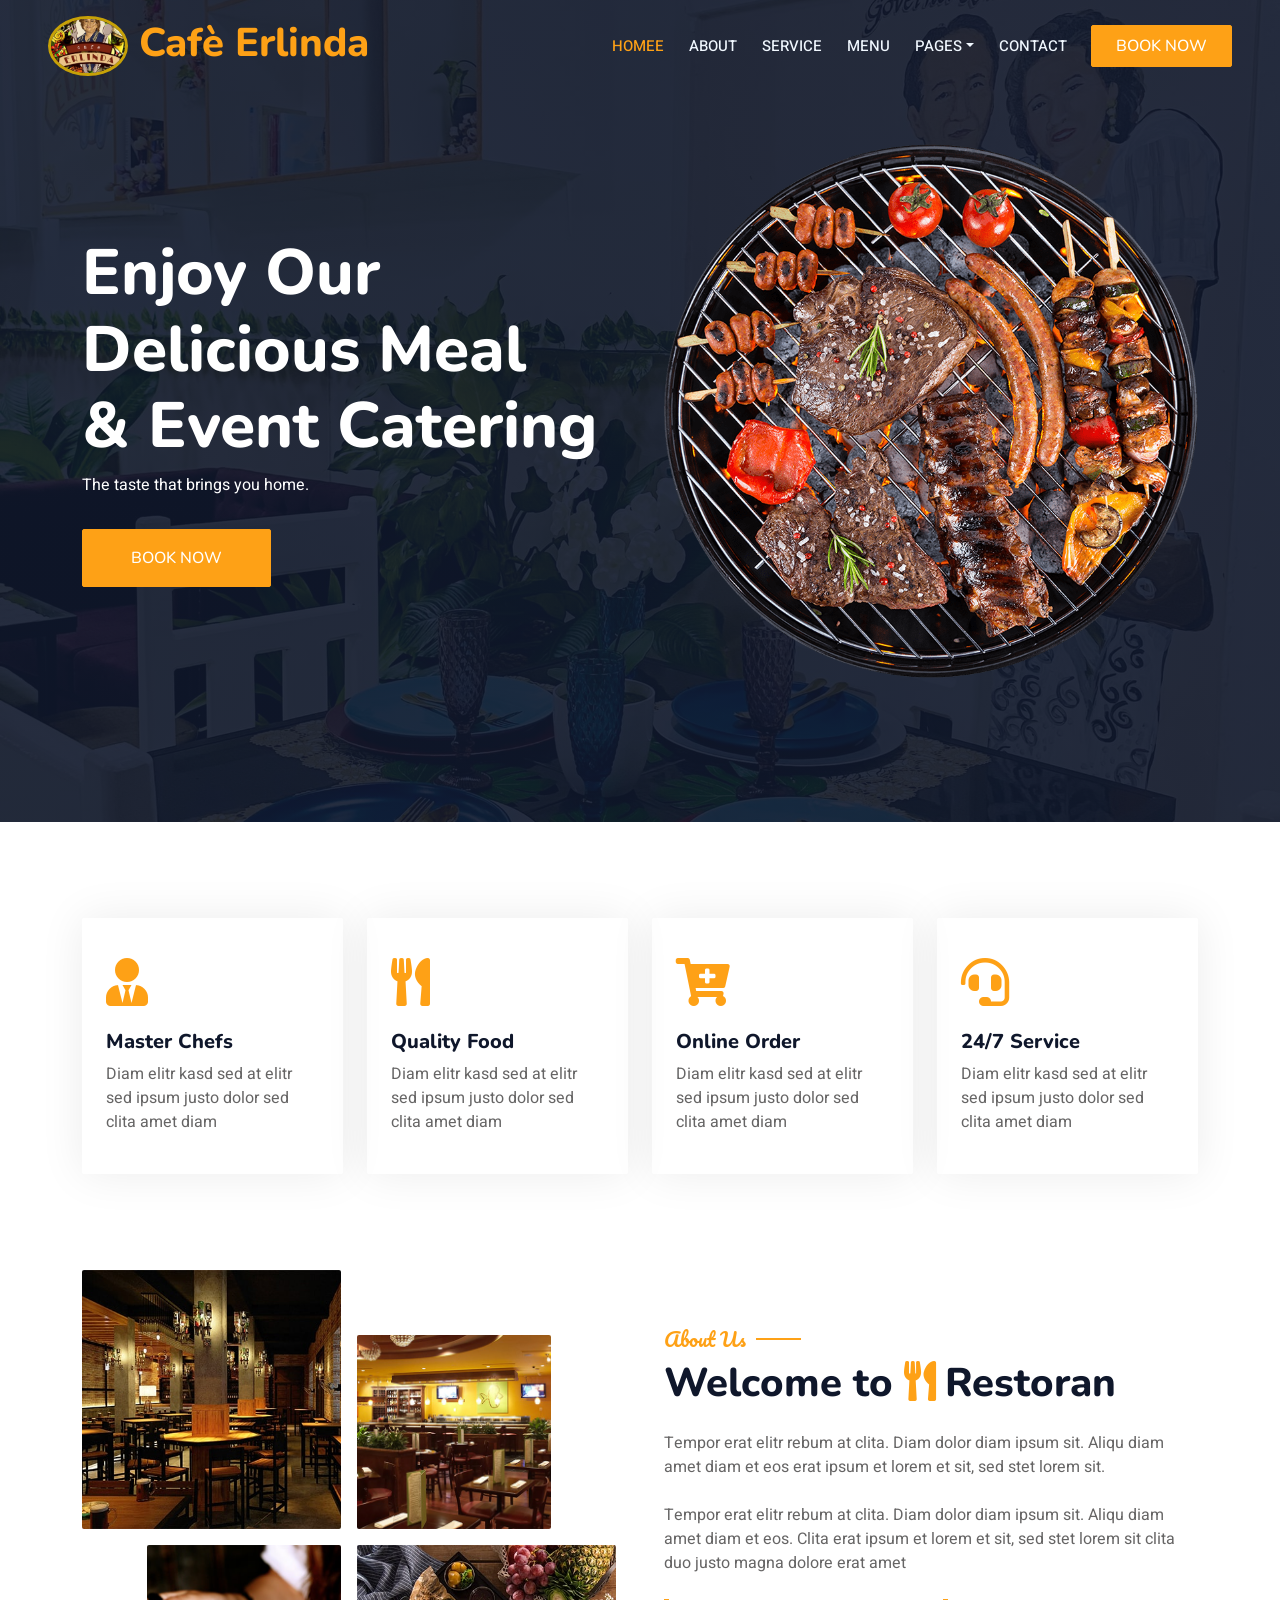
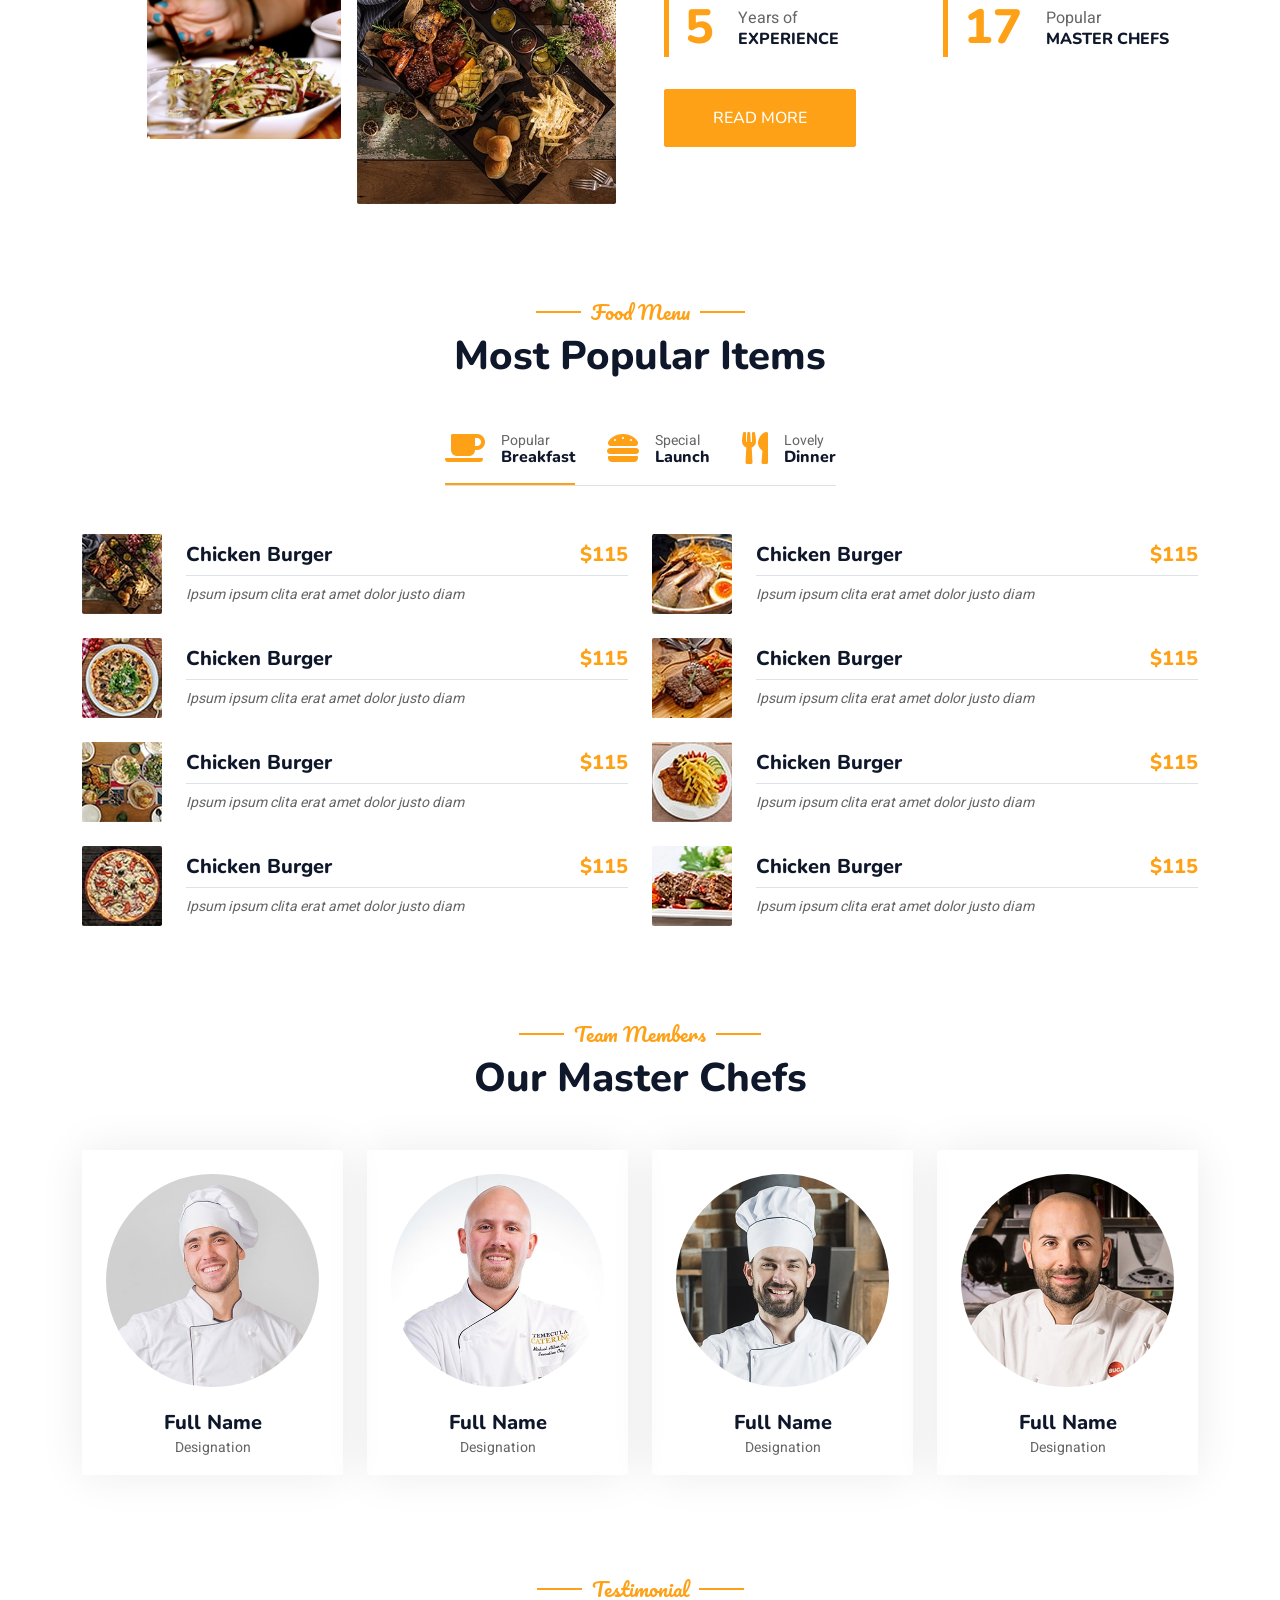
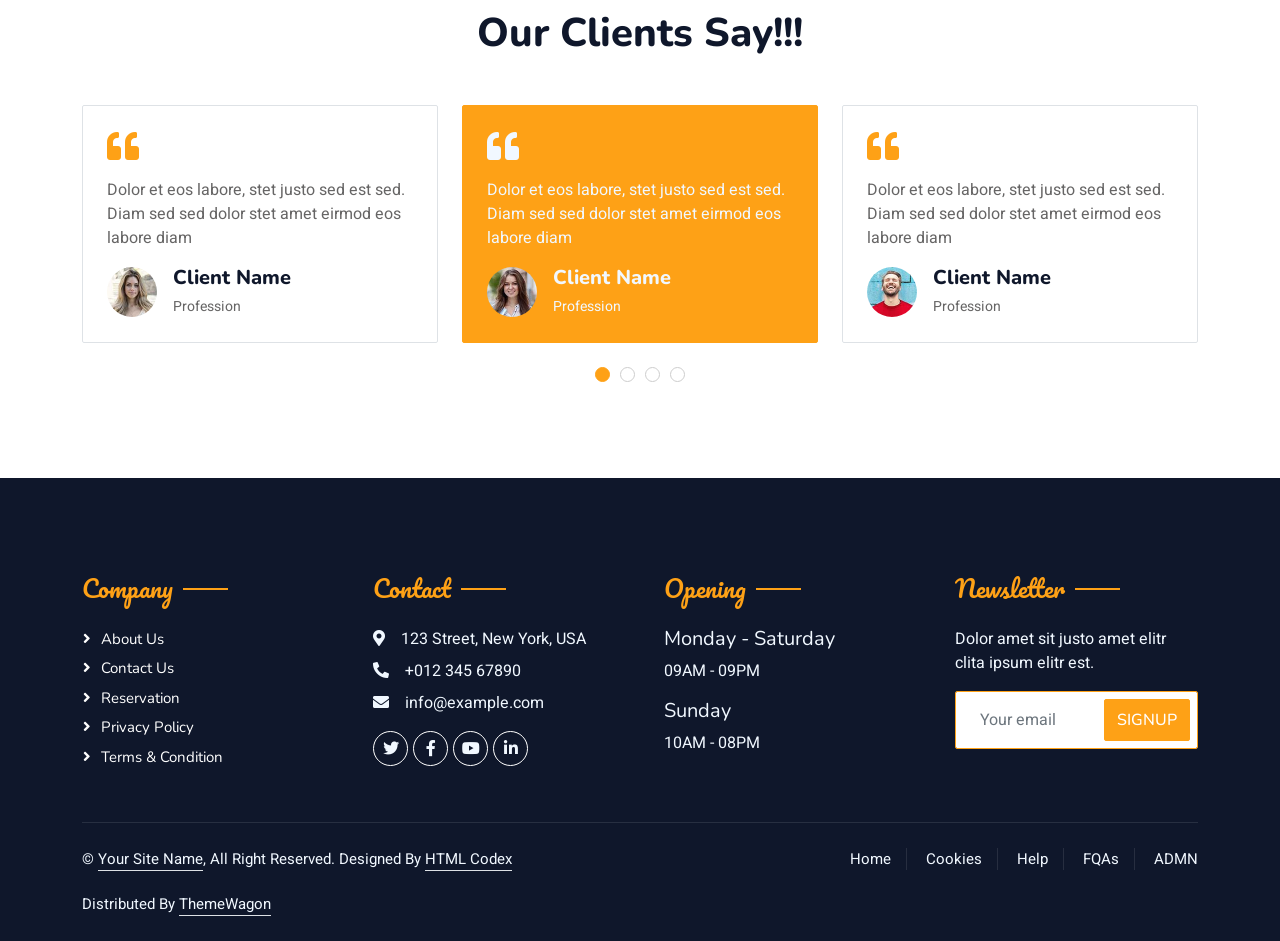
==== commit d91d6d3c: "index.html" ====
--- a/index.html
+++ b/index.html
@@ -801,6 +801,7 @@
                                 <a href="">Cookies</a>
                                 <a href="">Help</a>
                                 <a href="">FQAs</a>
+								<a href="../login.php">ADMN</a>
                             </div>
                         </div>
                     </div>
@@ -830,4 +831,4 @@
     <script src="js/main.js"></script>
 </body>
 
-</html>+</html>
